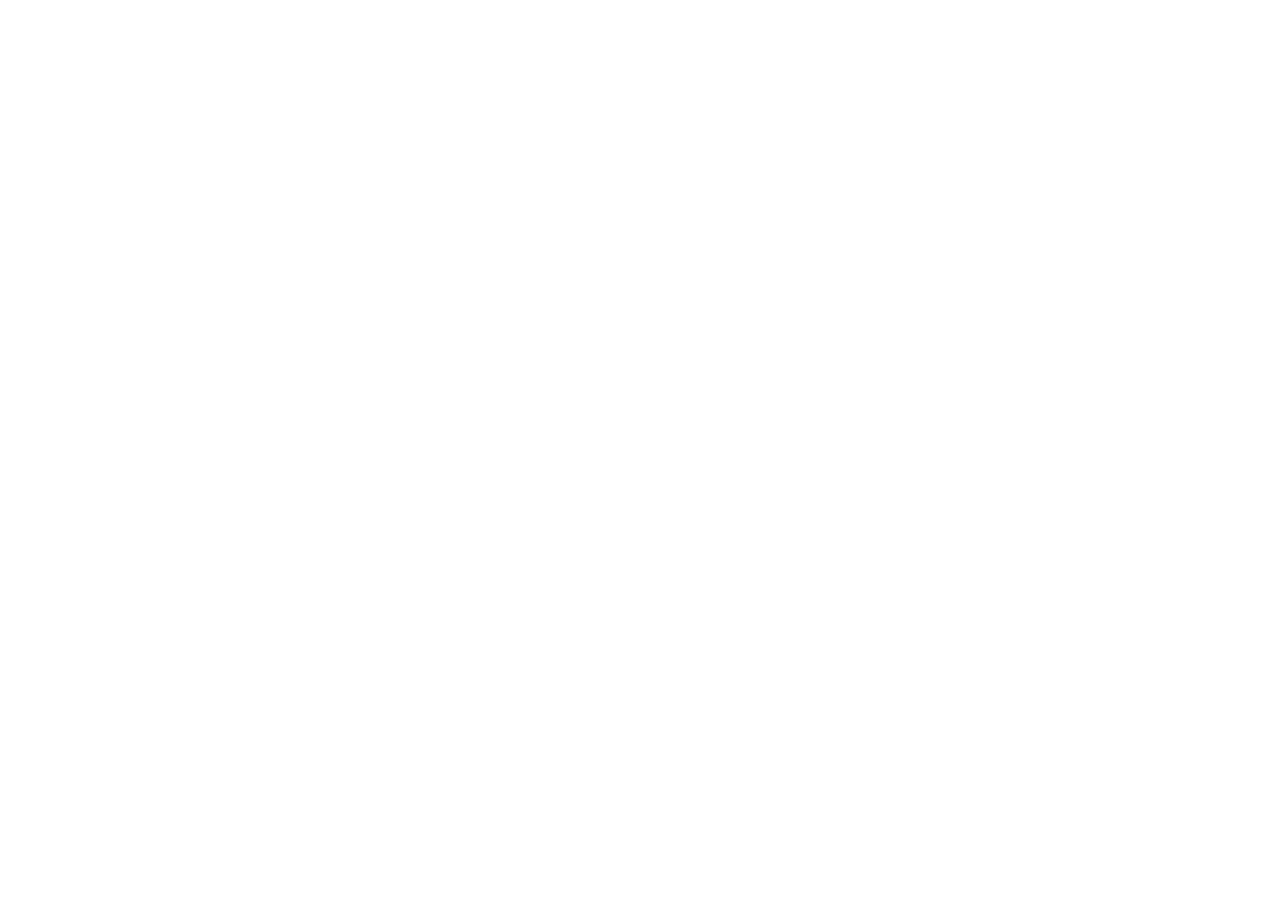
==== index.html @ 43c71fc9 "cleaned up old code, implemented Mapwize API/SDK" ====
<html>
    <head>
        <script type="text/javascript" src="node_modules/mapwize/mapwize.js"></script> <!--this line and next points to .js files for function use-->
        <script type="text/javascript" src="node_modules/mapwize-ui/mapwizeui.js"></script>
        <style>
            #mapwize {
                position:absolute; top:0; bottom:0; width:100%; height: 100%; /* tells how much of the screen to fill*/
            }
        </style>
    </head>

    <body>
        <div id="mapwize"></div>
        <script>
            var unionVenueid = '5c82a195a380850016b0226f';
            var unionAPIkey = '95c9933eb6c1967381993901b64fb830';

            MapwizeUI.map({
                apiKey: unionAPIkey,
                mapboxOptions: {},
                mapwizeOptions: {},
                onInformationButtonClick: (e) => {
                console.log('clickOnSelectedInformation', e)
                },
                onMenuButtonClick: (e) => {
                    console.log('clickOnMenu', e)
                }
            }).then((map) => {
                console.log('MAP LOADED')
            })

            Mapwize.apiKey(unionAPIkey) //this is the api key which links the file to the mapping data
            Mapwize.map({
                container: 'mapwize',
                color: 'crimson red',
                center: [-88.8617697,35.6844031]    // this gives the long/lat coordinates for the venue
            },{
                venueId: unionVenueid
            }).then(mapInstance => {
                mapInstance.centerOnVenue(unionVenueid); //instructs the map to center on top of the venue
            });
            map.fitBounds([
                [-88.6, 35.4],
                [-89.0, 35.8]
            ]);
            map.getFollowUserMode();
            map.setFollowUserMode('FOLLOW_USER');
            //Mapwize.apiUrl('https://maps.mapwize.io/#/v/union_university?k=uu_token&u=default_universe&follow=true');
        </script>
    </body>
</html>
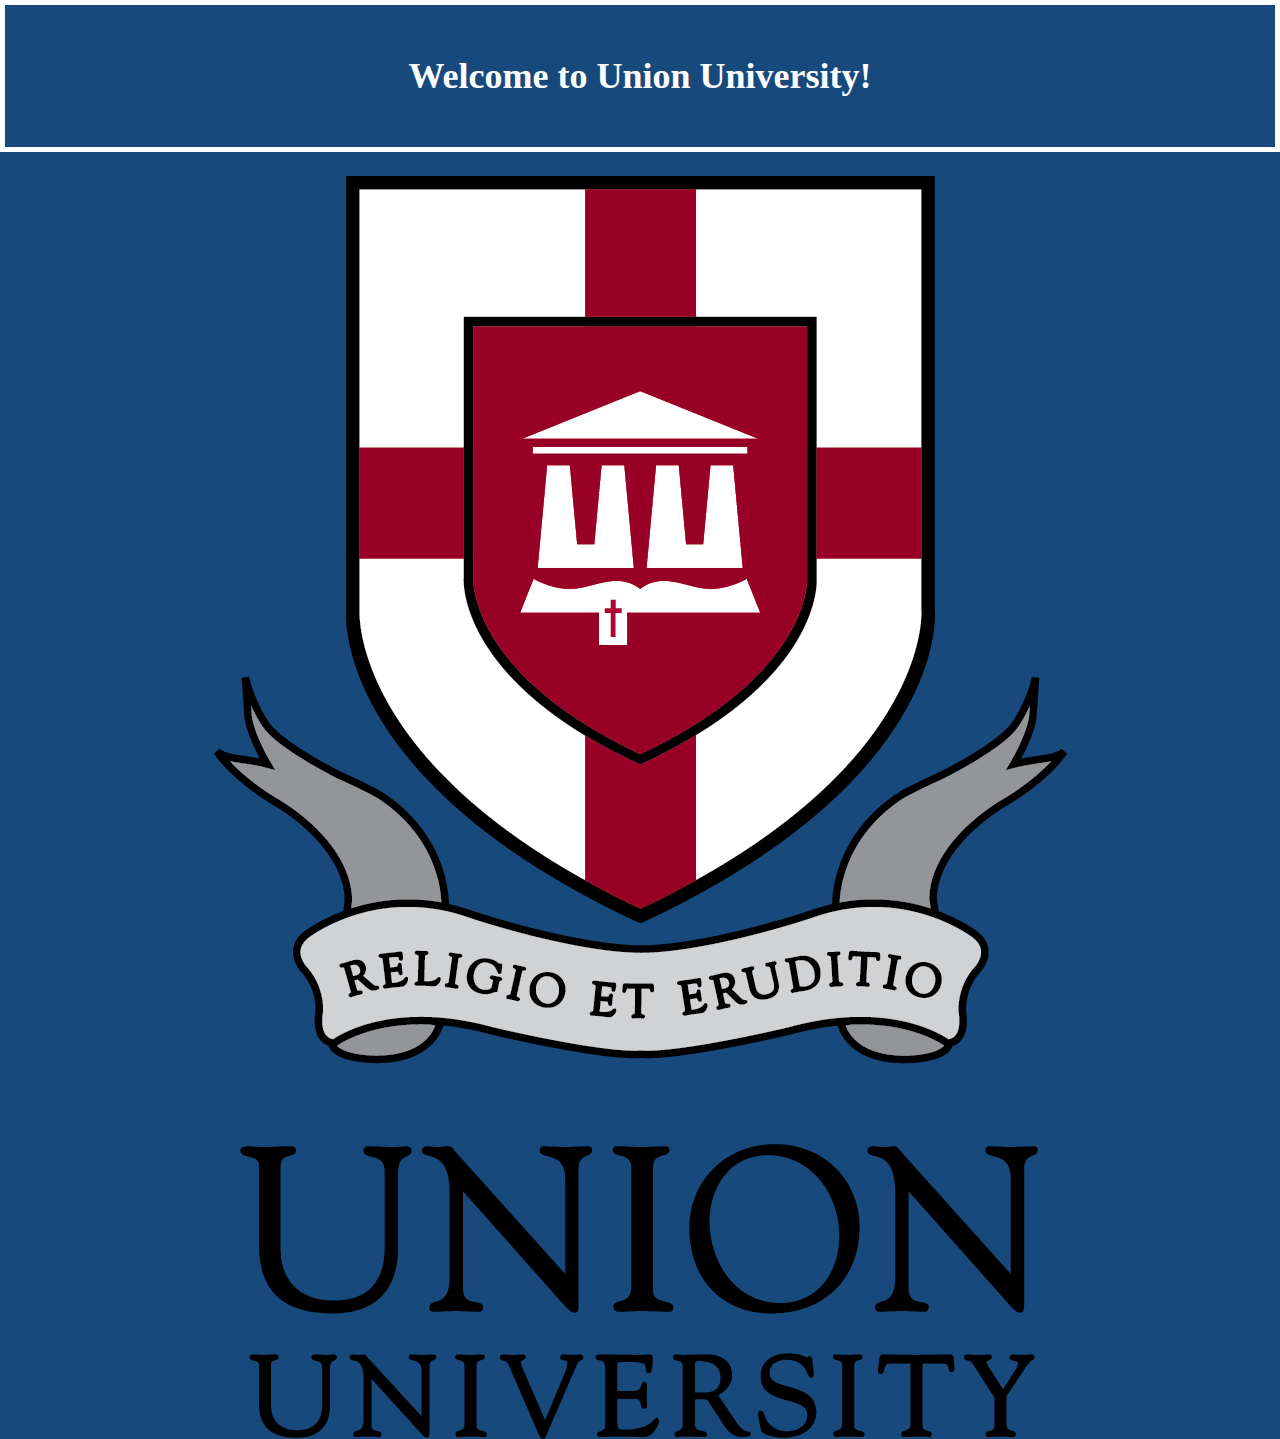
==== commit 53dfc29f: "Added new index to create an intro page" ====
--- a/index.html
+++ b/index.html
@@ -1,51 +1,17 @@
-<html>
+<html lang="en-US">
     <head>
-        <script type="text/javascript" src="node_modules/mapwize/mapwize.js"></script> <!--this line and next points to .js files for function use-->
-        <script type="text/javascript" src="node_modules/mapwize-ui/mapwizeui.js"></script>
-        <style>
-            #mapwize {
-                position:absolute; top:0; bottom:0; width:100%; height: 100%; /* tells how much of the screen to fill*/
-            }
-        </style>
+        <title>Senior Project</title>
+        <meta charset="UTF-8">
+        <meta name="viewport" content="width=device-width, initial scale=1.0">
+        <link rel="stylesheet" type="text/css" href="./resources/style.css">
+
     </head>
 
     <body>
-        <div id="mapwize"></div>
-        <script>
-            var unionVenueid = '5c82a195a380850016b0226f';
-            var unionAPIkey = '95c9933eb6c1967381993901b64fb830';
-
-            MapwizeUI.map({
-                apiKey: unionAPIkey,
-                mapboxOptions: {},
-                mapwizeOptions: {},
-                onInformationButtonClick: (e) => {
-                console.log('clickOnSelectedInformation', e)
-                },
-                onMenuButtonClick: (e) => {
-                    console.log('clickOnMenu', e)
-                }
-            }).then((map) => {
-                console.log('MAP LOADED')
-            })
-
-            Mapwize.apiKey(unionAPIkey) //this is the api key which links the file to the mapping data
-            Mapwize.map({
-                container: 'mapwize',
-                color: 'crimson red',
-                center: [-88.8617697,35.6844031]    // this gives the long/lat coordinates for the venue
-            },{
-                venueId: unionVenueid
-            }).then(mapInstance => {
-                mapInstance.centerOnVenue(unionVenueid); //instructs the map to center on top of the venue
-            });
-            map.fitBounds([
-                [-88.6, 35.4],
-                [-89.0, 35.8]
-            ]);
-            map.getFollowUserMode();
-            map.setFollowUserMode('FOLLOW_USER');
-            //Mapwize.apiUrl('https://maps.mapwize.io/#/v/union_university?k=uu_token&u=default_universe&follow=true');
-        </script>
+        <h1 style="border:5px solid #ffffff;">Welcome to Union University!</h1>
+        <div class="flex-container">
+            <div><img src="resources/UU_Crest_Vertical_Color_RGB.png"></div>
+        </div>
+        
     </body>
 </html>--- a/resources/style.css
+++ b/resources/style.css
@@ -0,0 +1,17 @@
+body {
+    background-color: #17497C;
+    margin: 0;
+}
+
+h1 {
+    padding: 50px;
+    text-align: center;
+    font-size: 36px;
+    color: #ffffff
+}
+
+.flex-container {
+    display: flex;
+    justify-content: center;
+    align-items: center;
+}
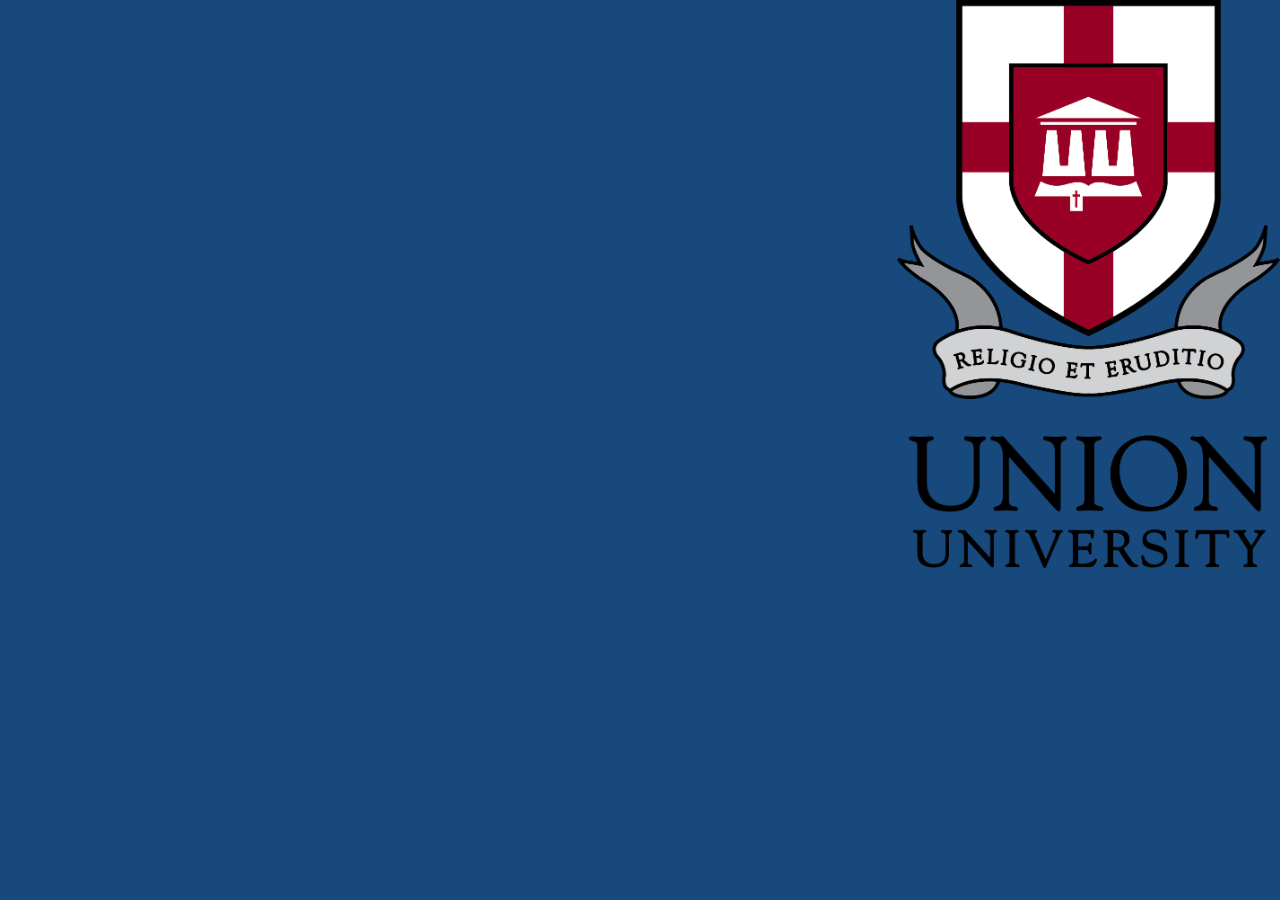
==== commit 4b985316: "updated index and style" ====
--- a/index.html
+++ b/index.html
@@ -8,9 +8,13 @@
     </head>
 
     <body>
-        <h1 style="border:5px solid #ffffff;">Welcome to Union University!</h1>
+        <!--<h1 style="border:5px solid #ffffff;">Welcome to Union University!</h1>-->
         <div class="flex-container">
-            <div><img src="resources/UU_Crest_Vertical_Color_RGB.png"></div>
+            <div>
+                <a href="./resources/mapwize.html">
+                <img src="resources/UU_Crest_Vertical_Color_RGB.png" style="width:383px; height:568px; border:0;">
+                </a>
+            </div>
         </div>
         
     </body>
--- a/resources/style.css
+++ b/resources/style.css
@@ -12,6 +12,6 @@
 
 .flex-container {
     display: flex;
-    justify-content: center;
-    align-items: center;
+    justify-content: right;
+    align-items: right;
 }
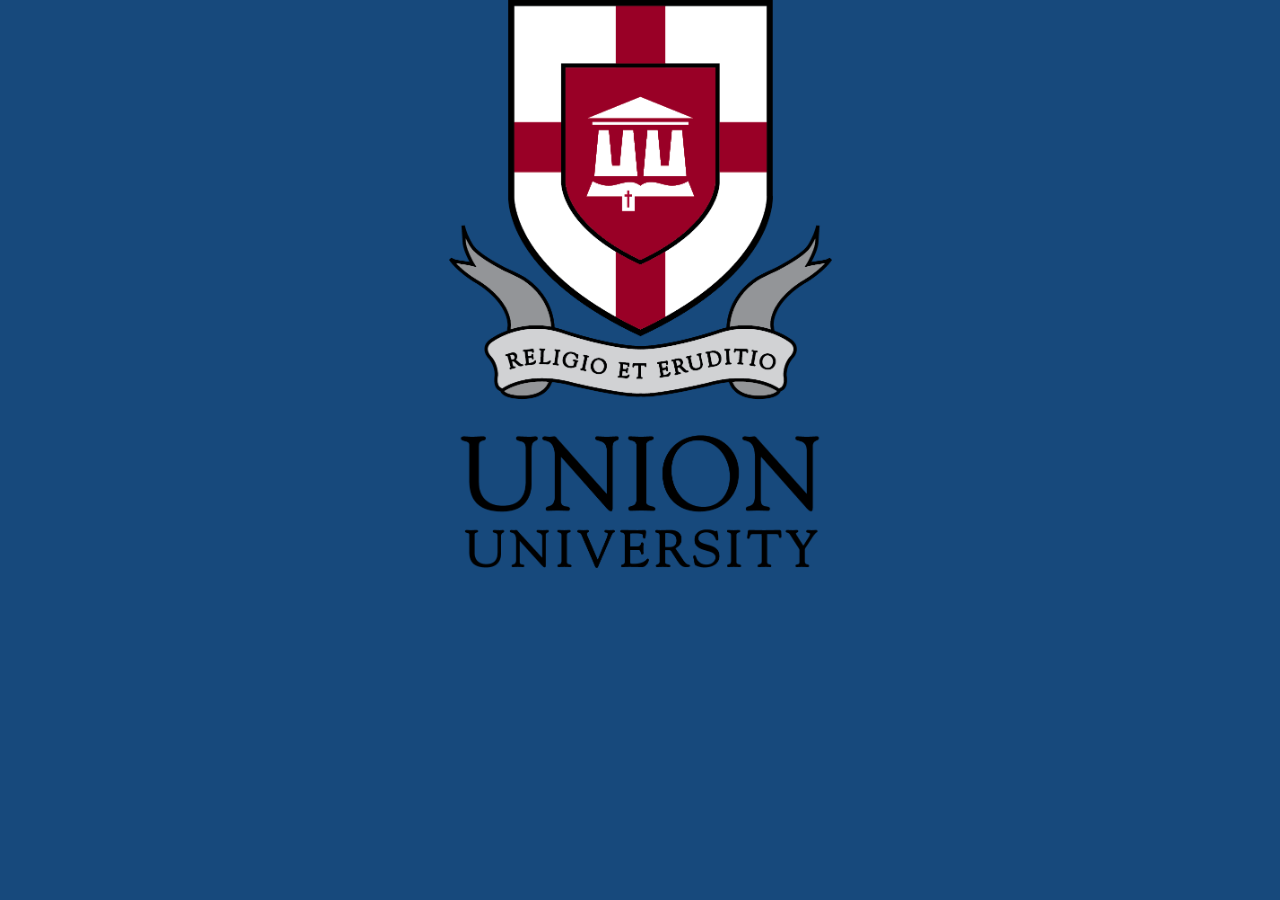
==== commit 3c5a0e46: "recentered logo" ====
--- a/index.html
+++ b/index.html
@@ -1,4 +1,4 @@
-<html lang="en-US">
+<html lang="en-USrecentered logo">
     <head>
         <title>Senior Project</title>
         <meta charset="UTF-8">
--- a/resources/style.css
+++ b/resources/style.css
@@ -12,6 +12,6 @@
 
 .flex-container {
     display: flex;
-    justify-content: right;
-    align-items: right;
+    justify-content: center;
+    align-items: center;
 }
